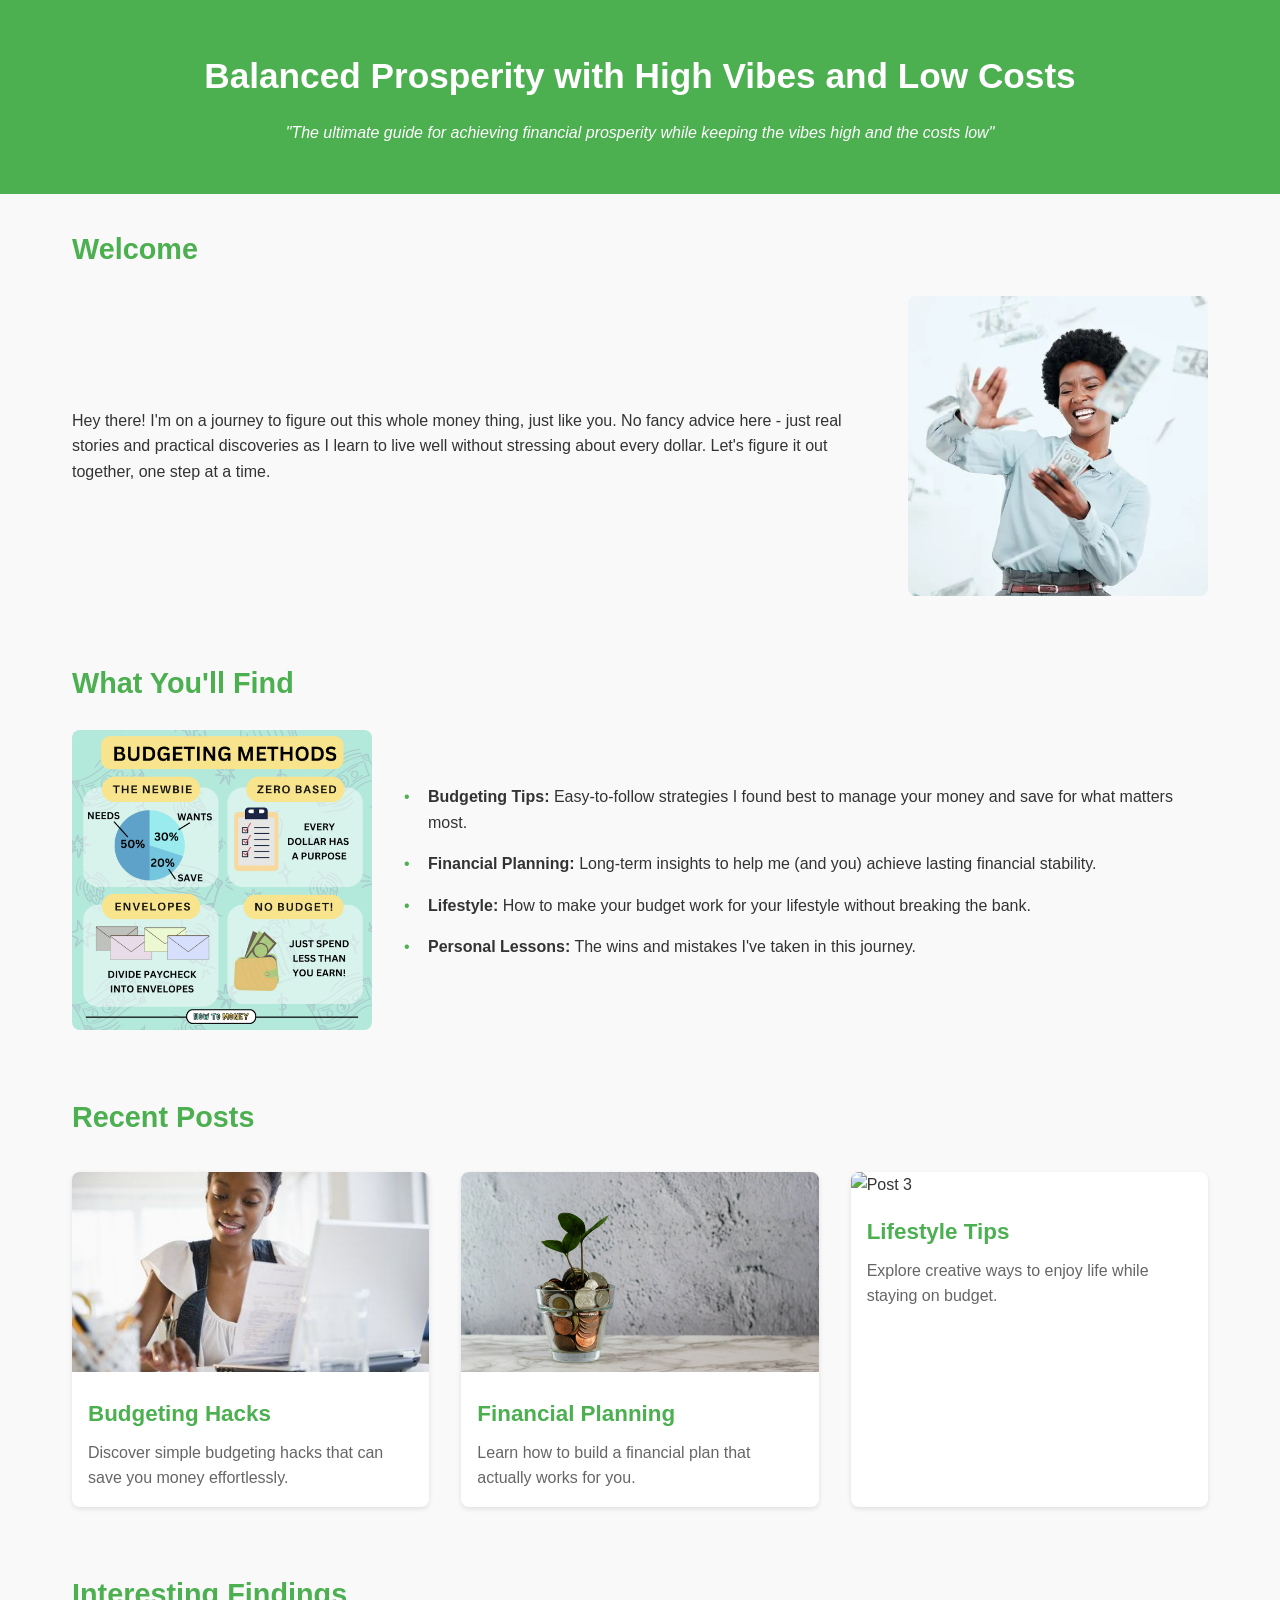
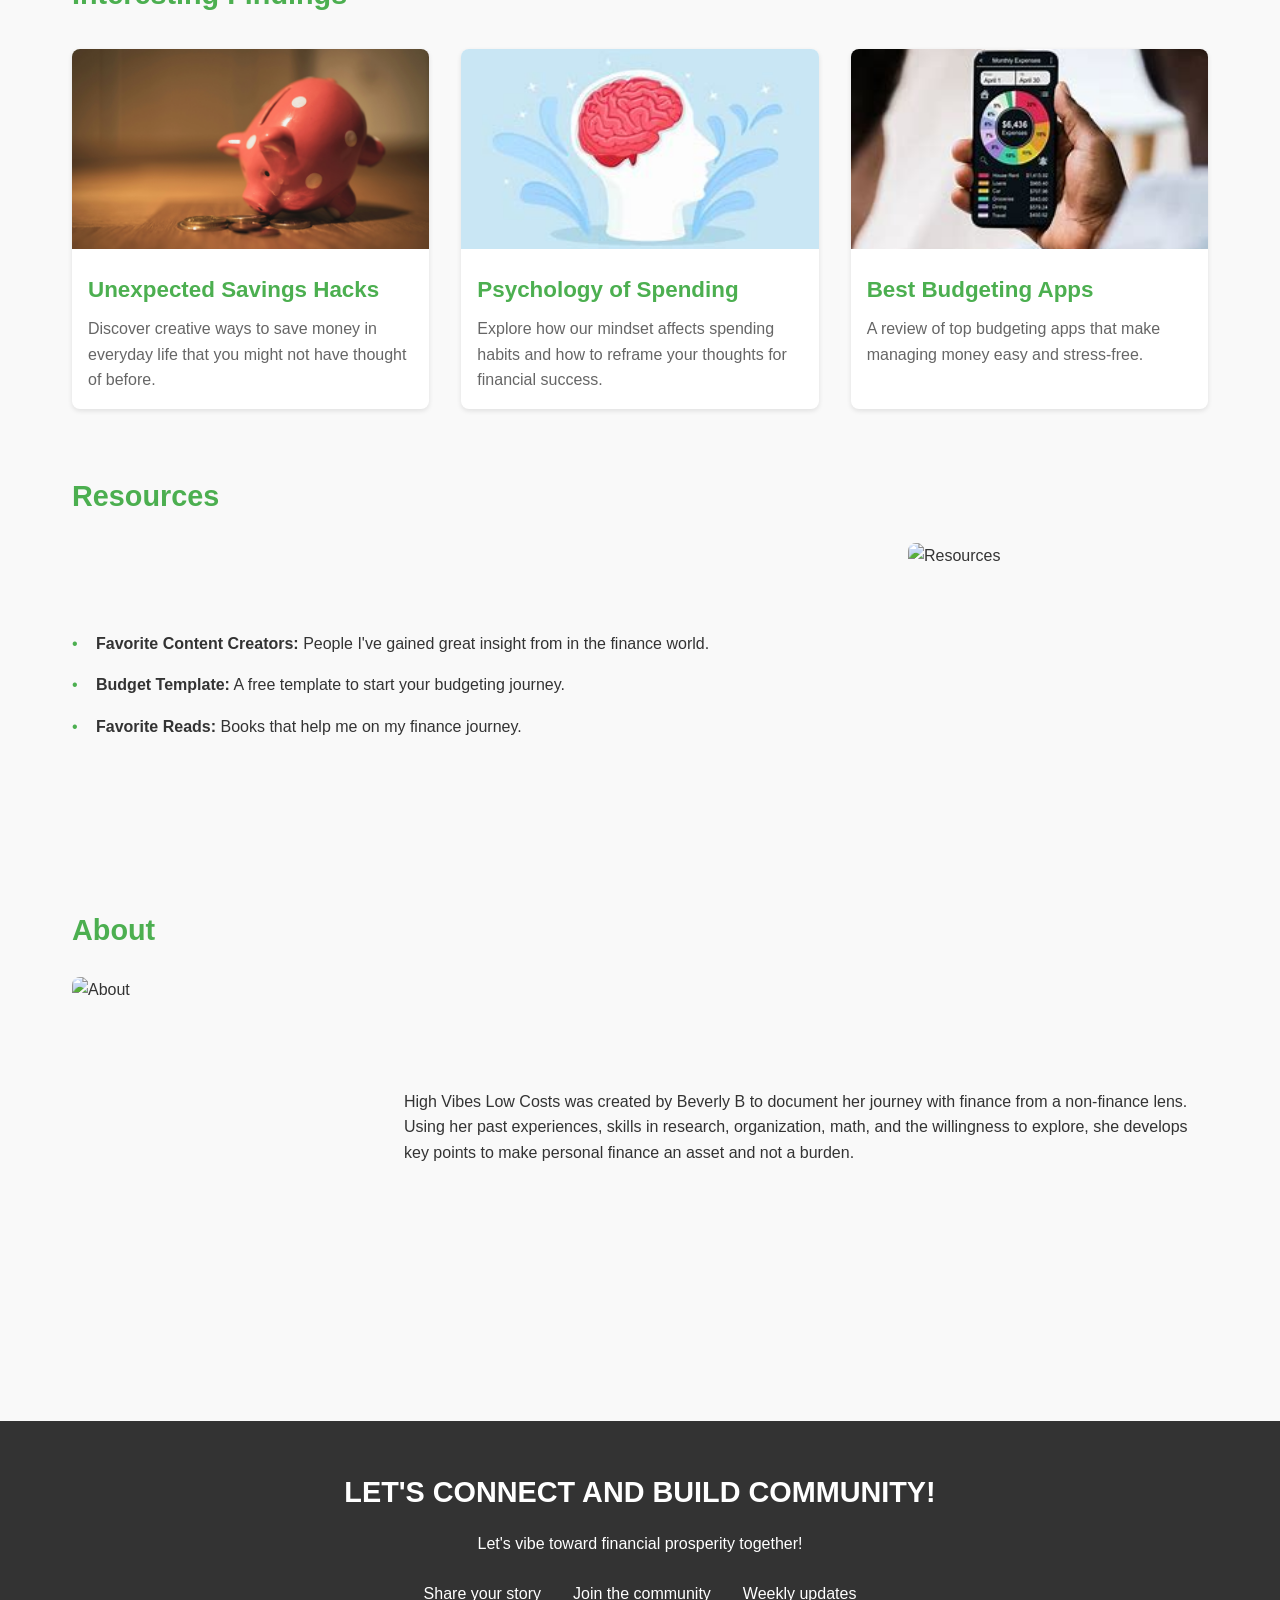
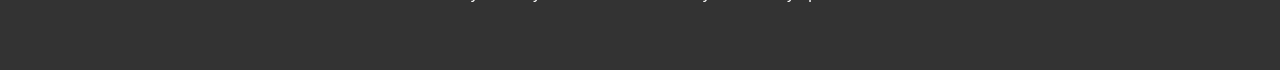
==== index.html @ ea3fe8bb "Add files via upload" ====
<!DOCTYPE html>
<html lang="en">
<head>
    <meta charset="UTF-8">
    <meta name="viewport" content="width=device-width, initial-scale=1.0">
    <title>Balanced Prosperity with High Vibes and Low Costs</title>
    <link rel="stylesheet" href="style.css">
</head>
<body>
    <header>
        <h1>Balanced Prosperity with High Vibes and Low Costs</h1>
        <p>"The ultimate guide for achieving financial prosperity while keeping the vibes high and the costs low"</p>
    </header>

    <main>
        <section id="welcome">
            <h2>Welcome</h2>
            <div class="content-with-image">
                <div class="text">
                    <p>Hey there! I'm on a journey to figure out this whole money thing, just like you. No fancy advice here - just real stories and practical discoveries as I learn to live well without stressing about every dollar. Let's figure it out together, one step at a time.</p>
                </div>
                <img src="images\Image1.webp" alt="Journey Image">
            </div>
        </section>

        <section id="features">
            <h2>What You'll Find</h2>
            <div class="content-with-image">
                <img src="images\Budgeting-types-1140x1140.png" alt="Features Overview">
                <div class="text">
                    <ul>
                        <li><strong>Budgeting Tips:</strong> Easy-to-follow strategies I found best to manage your money and save for what matters most.</li>
                        <li><strong>Financial Planning:</strong> Long-term insights to help me (and you) achieve lasting financial stability.</li>
                        <li><strong>Lifestyle:</strong> How to make your budget work for your lifestyle without breaking the bank.</li>
                        <li><strong>Personal Lessons:</strong> The wins and mistakes I've taken in this journey.</li>
                    </ul>
                </div>
            </div>
        </section>

        <section id="recent-posts">
            <h2>Recent Posts</h2>
            <div class="post-list">
                <article class="post">
                    <img src="images\30e39f82f7ed3a0b9daf925e0bb87bcb.jpg" alt="Post 1">
                    <h4>Budgeting Hacks</h4>
                    <p>Discover simple budgeting hacks that can save you money effortlessly.</p>
                </article>
                <article class="post">
                    <img src="images\micheile-henderson-f030K9IzpcM-unsplash.jpg" alt="Post 2">
                    <h4>Financial Planning</h4>
                    <p>Learn how to build a financial plan that actually works for you.</p>
                </article>
                <article class="post">
                    <img src="images\thought-catalog-SqAcgMAWIaM-unsplash.jpg" alt="Post 3">
                    <h4>Lifestyle Tips</h4>
                    <p>Explore creative ways to enjoy life while staying on budget.</p>
                </article>
            </div>
        </section>

        <section id="interesting-finds">
            <h2>Interesting Findings</h2>
            <div class="posts-container">
                <article class="post">
                    <img src="images\andre-taissin-5OUMf1Mr5pU-unsplash.jpg" alt="Interesting Find 1">
                    <h4>Unexpected Savings Hacks</h4>
                    <p>Discover creative ways to save money in everyday life that you might not have thought of before.</p>
                </article>
                <article class="post">
                    <img src="images\download.jpg" alt="Interesting Find 2">
                    <h4>Psychology of Spending</h4>
                    <p>Explore how our mindset affects spending habits and how to reframe your thoughts for financial success.</p>
                </article>
                <article class="post">
                    <img src="images\OIP.jpg" alt="Interesting Find 3">
                    <h4>Best Budgeting Apps</h4>
                    <p>A review of top budgeting apps that make managing money easy and stress-free.</p>
                </article>
            </div>
        </section>

        <section id="resources">
            <h2>Resources</h2>
            <div class="content-with-image">
                <div class="text">
                    <ul>
                        <li><strong>Favorite Content Creators:</strong> People I've gained great insight from in the finance world.</li>
                        <li><strong>Budget Template:</strong> A free template to start your budgeting journey.</li>
                        <li><strong>Favorite Reads:</strong> Books that help me on my finance journey.</li>
                    </ul>
                </div>
                <img src="images\northfolk-Ok76F6yW2iA-unsplash.jpg" alt="Resources">
            </div>
        </section>

        <section id="about">
            <h2>About</h2>
            <div class="content-with-image">
                <img src="images\0037.jpg" alt="About">
                <div class="text">
                    <p>High Vibes Low Costs was created by Beverly B to document her journey with finance from a non-finance lens. Using her past experiences, skills in research, organization, math, and the willingness to explore, she develops key points to make personal finance an asset and not a burden.</p>
                </div>
            </div>
        </section>
    </main>

    <footer>
        <h2>LET'S CONNECT AND BUILD COMMUNITY!</h2>
        <p>Let's vibe toward financial prosperity together!</p>
        <ul>
            <li>Share your story</li>
            <li>Join the community</li>
            <li>Weekly updates</li>
        </ul>
    </footer>
</body>
</html>
---- style.css ----
* {
    margin: 0;
    padding: 0;
    box-sizing: border-box;
}

body {
    font-family: Arial, sans-serif;
    line-height: 1.6;
    color: #333;
    background-color: #f9f9f9;
}

/* Header Styles */
header {
    background-color: #4CAF50;
    color: white;
    text-align: center;
    padding: 3rem 1rem;
    margin-bottom: 2rem;
}

header h1 {
    color: white;
    margin-bottom: 1rem;
    font-size: 2.2rem;
}

header p {
    font-style: italic;
    max-width: 800px;
    margin: 0 auto;
}

/* Main Content Styles */
main {
    max-width: 1200px;
    margin: 0 auto;
    padding: 0 2rem 3rem;
}

section {
    margin-bottom: 4rem;
}

h2 {
    color: #4CAF50;
    margin-bottom: 1.5rem;
    font-size: 1.8rem;
}

h4 {
    color: #4CAF50;
    margin-bottom: 1rem;
    font-size: 1.4rem;
}

.content-with-image {
    display: flex;
    gap: 2rem;
    align-items: center;
    margin-bottom: 2rem;
}

.content-with-image img {
    width: 300px;
    height: 300px;
    object-fit: cover;
    border-radius: 8px;
}

.text {
    flex: 1;
}

/* Posts Grid Styles */
.post-list, .posts-container {
    display: grid;
    grid-template-columns: repeat(auto-fit, minmax(300px, 1fr));
    gap: 2rem;
    margin: 2rem 0;
}

.post {
    background: white;
    border-radius: 8px;
    overflow: hidden;
    box-shadow: 0 2px 5px rgba(0,0,0,0.1);
    transition: transform 0.3s ease;
}

.post:hover {
    transform: translateY(-5px);
}

.post img {
    width: 100%;
    height: 200px;
    object-fit: cover;
}

.post h4 {
    padding: 1rem 1rem 0.5rem;
    margin: 0;
}

.post p {
    padding: 0 1rem 1rem;
    color: #666;
}

/* List Styles */
ul {
    list-style: none;
}

ul li {
    margin-bottom: 1rem;
    padding-left: 1.5rem;
    position: relative;
}

ul li::before {
    content: "•";
    color: #4CAF50;
    position: absolute;
    left: 0;
}

/* Footer Styles */
footer {
    background-color: #333;
    color: white;
    text-align: center;
    padding: 3rem 1rem;
    margin-top: 2rem;
}

footer h2 {
    color: white;
    margin-bottom: 1rem;
}

footer ul {
    display: flex;
    justify-content: center;
    gap: 2rem;
    margin-top: 1.5rem;
}

footer ul li {
    padding: 0;
}

footer ul li::before {
    content: none;
}

/* Responsive Design */
@media (max-width: 768px) {
    .content-with-image {
        flex-direction: column;
        text-align: center;
    }

    .content-with-image img {
        width: 100%;
        max-width: 400px;
        margin: 0 auto;
    }

    .post-list, .posts-container {
        grid-template-columns: 1fr;
    }

    .post {
        max-width: 500px;
        margin: 0 auto;
    }

    footer ul {
        flex-direction: column;
        gap: 1rem;
    }
}
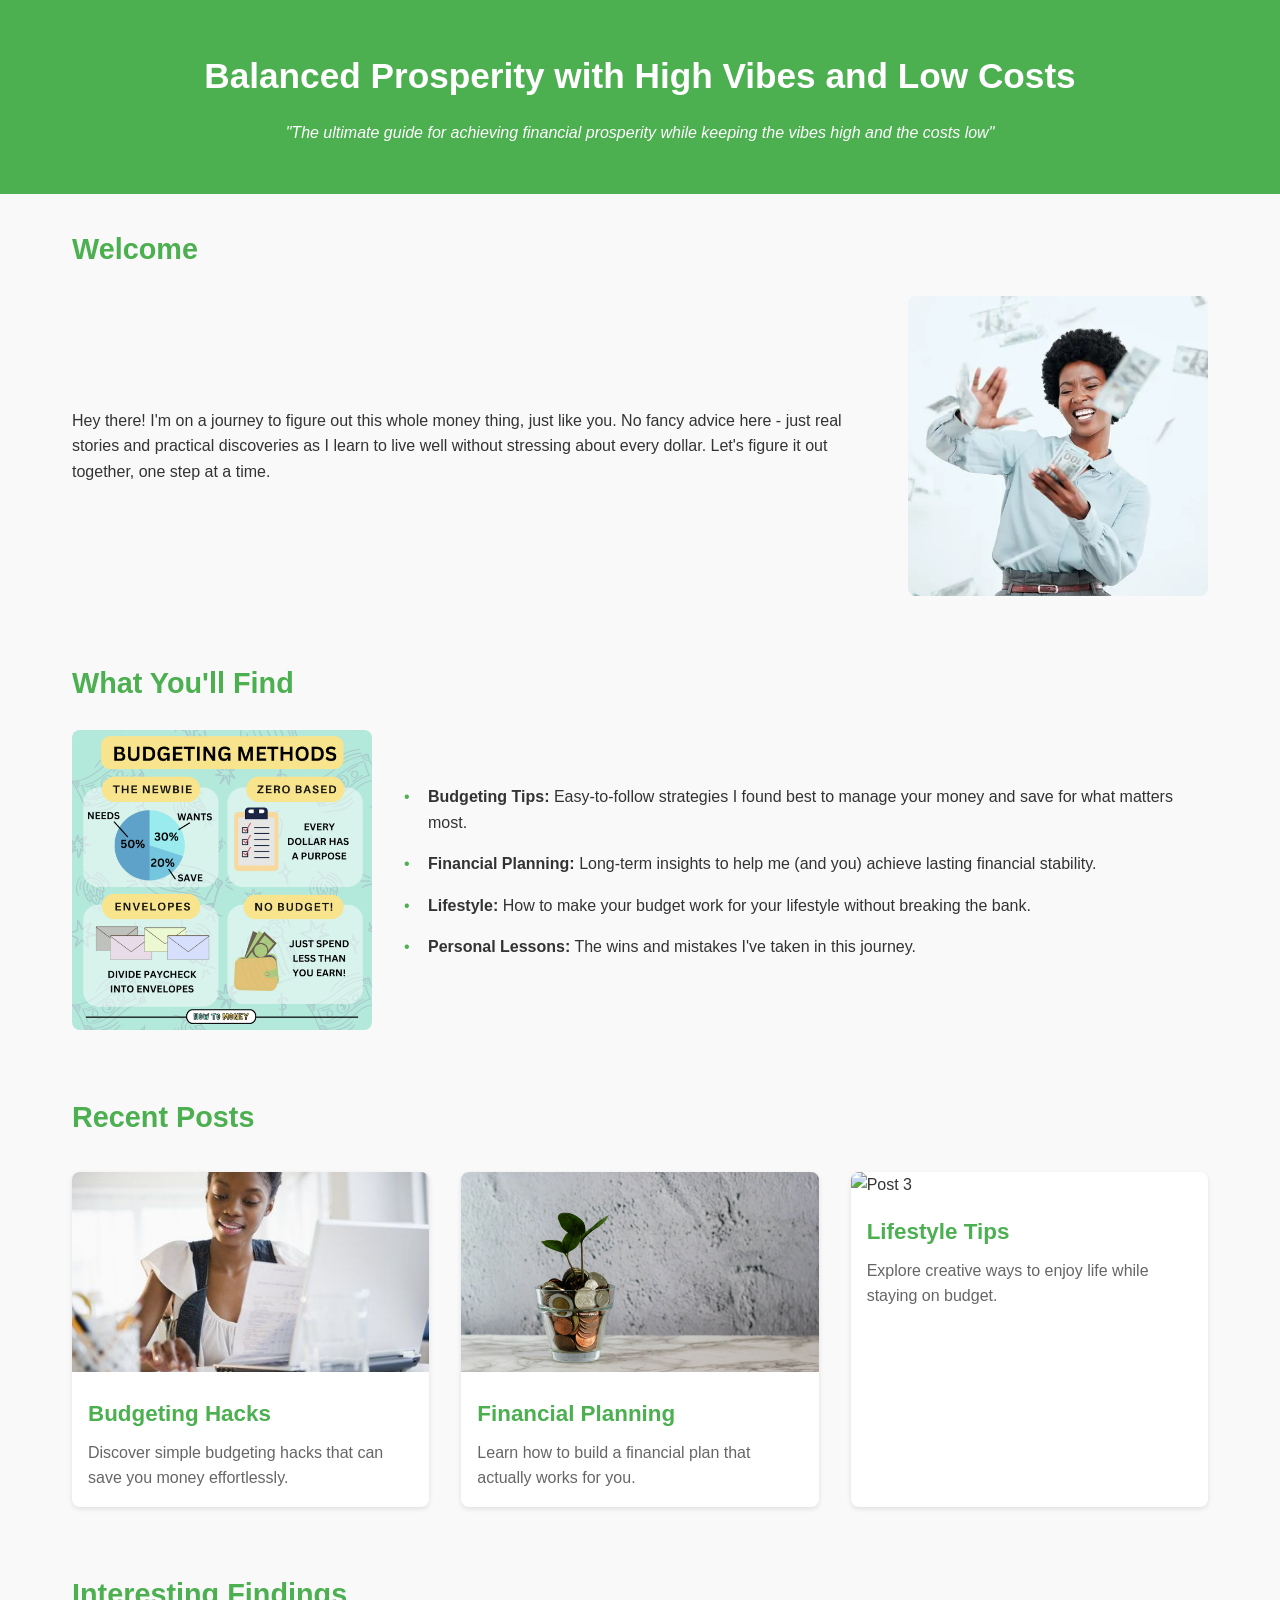
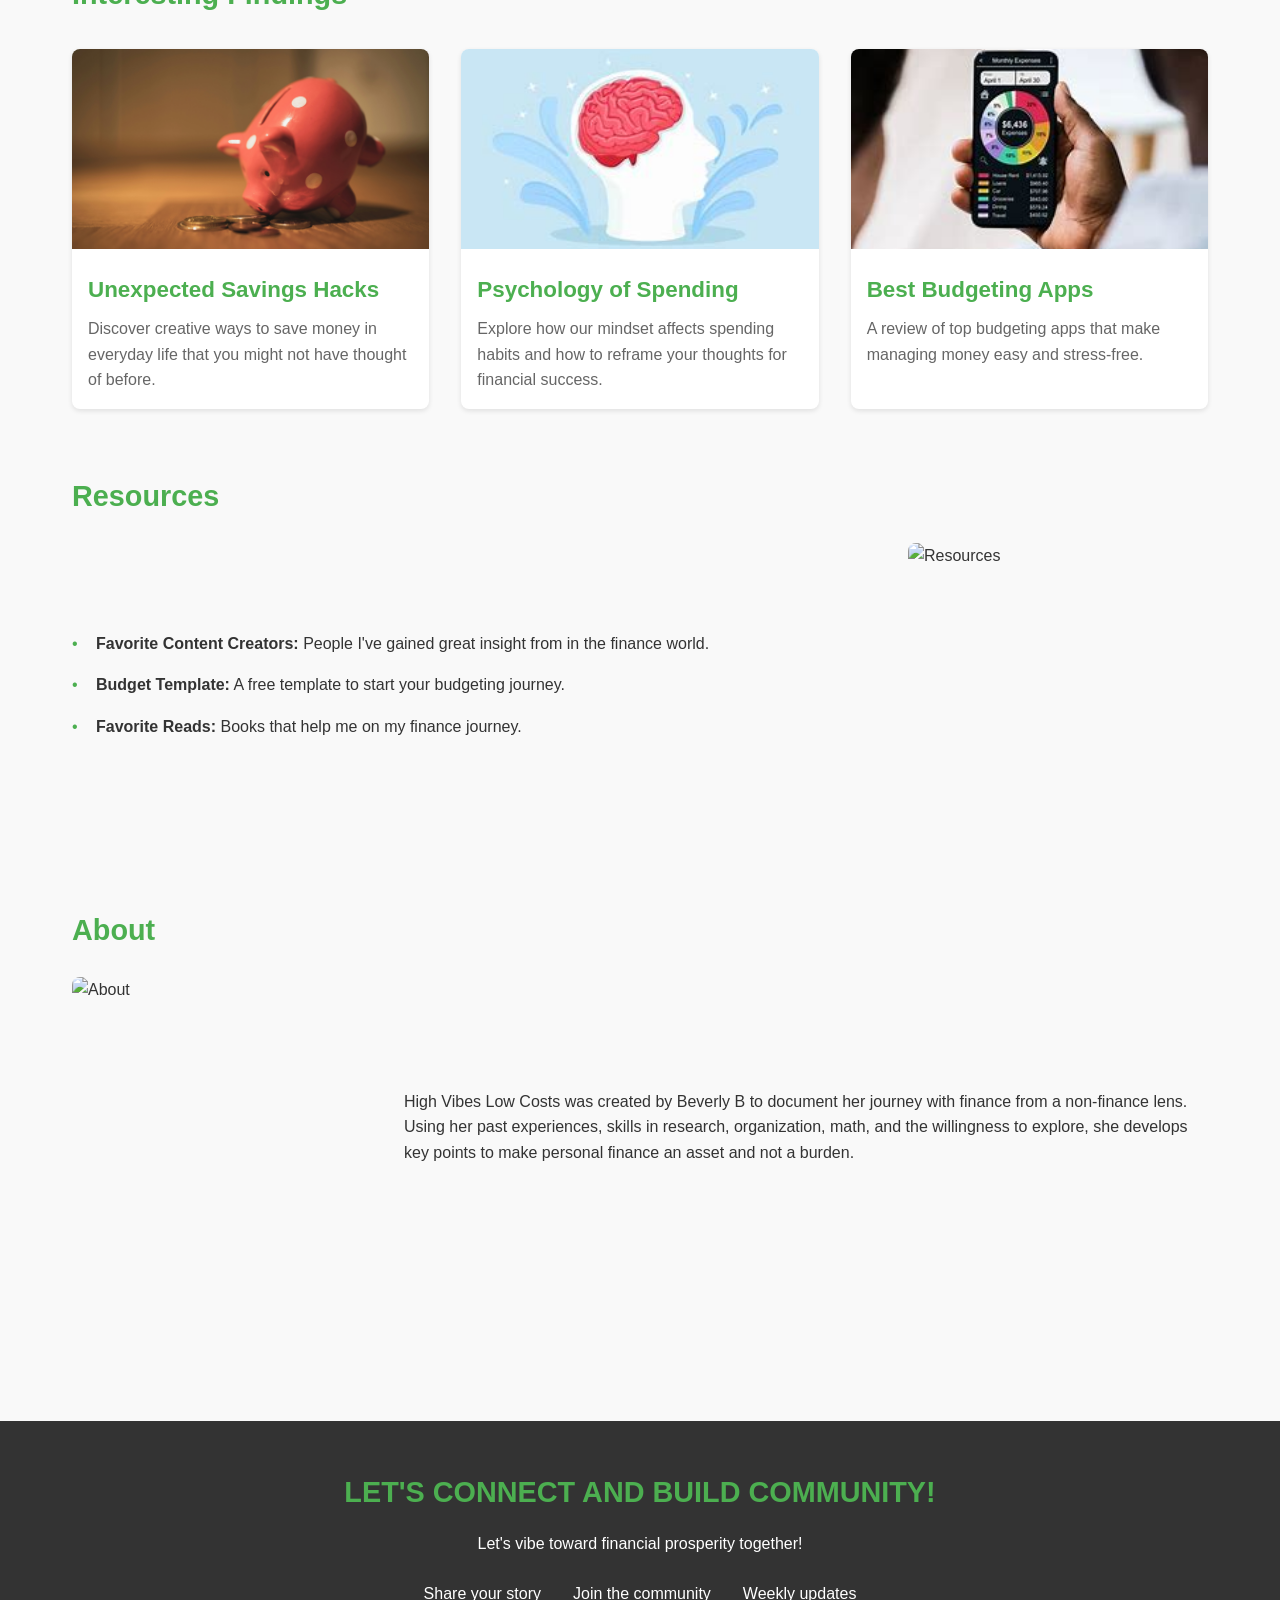
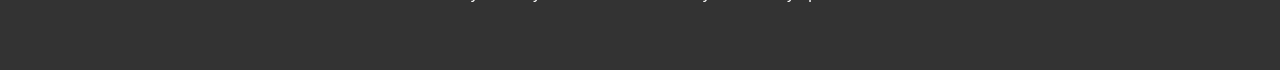
==== commit 3fc56fe4: "Update index.html" ====
--- a/index.html
+++ b/index.html
@@ -6,6 +6,15 @@
     <title>Balanced Prosperity with High Vibes and Low Costs</title>
     <link rel="stylesheet" href="style.css">
 </head>
+<!-- Google tag (gtag.js) -->
+<script async src="https://www.googletagmanager.com/gtag/js?id=G-VQLM2SPCZ0"></script>
+<script>
+  window.dataLayer = window.dataLayer || [];
+  function gtag(){dataLayer.push(arguments);}
+  gtag('js', new Date());
+
+  gtag('config', 'G-VQLM2SPCZ0');
+</script>
 <body>
     <header>
         <h1>Balanced Prosperity with High Vibes and Low Costs</h1>
@@ -115,4 +124,4 @@
         </ul>
     </footer>
 </body>
-</html>+</html>
--- a/style.css
+++ b/style.css
@@ -137,7 +137,7 @@
 }
 
 footer h2 {
-    color: white;
+    color: #4CAF50;
     margin-bottom: 1rem;
 }
 
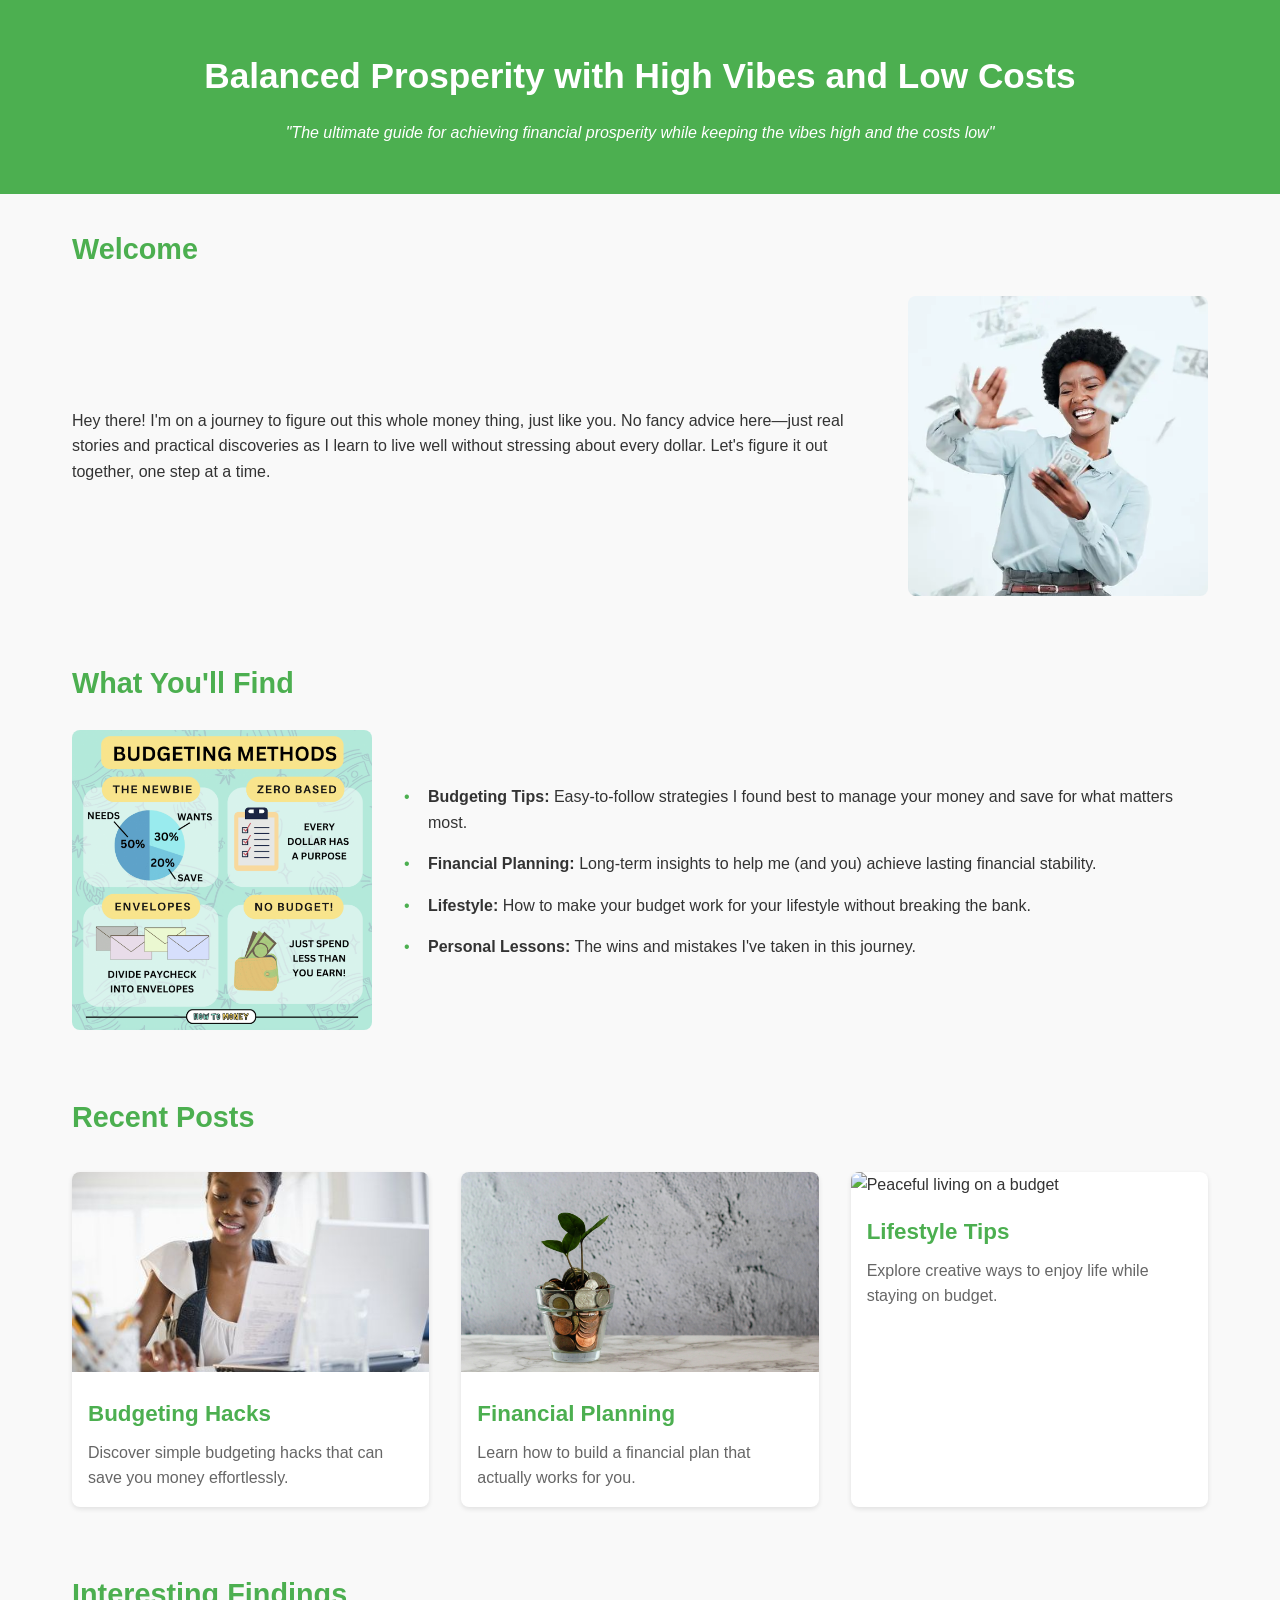
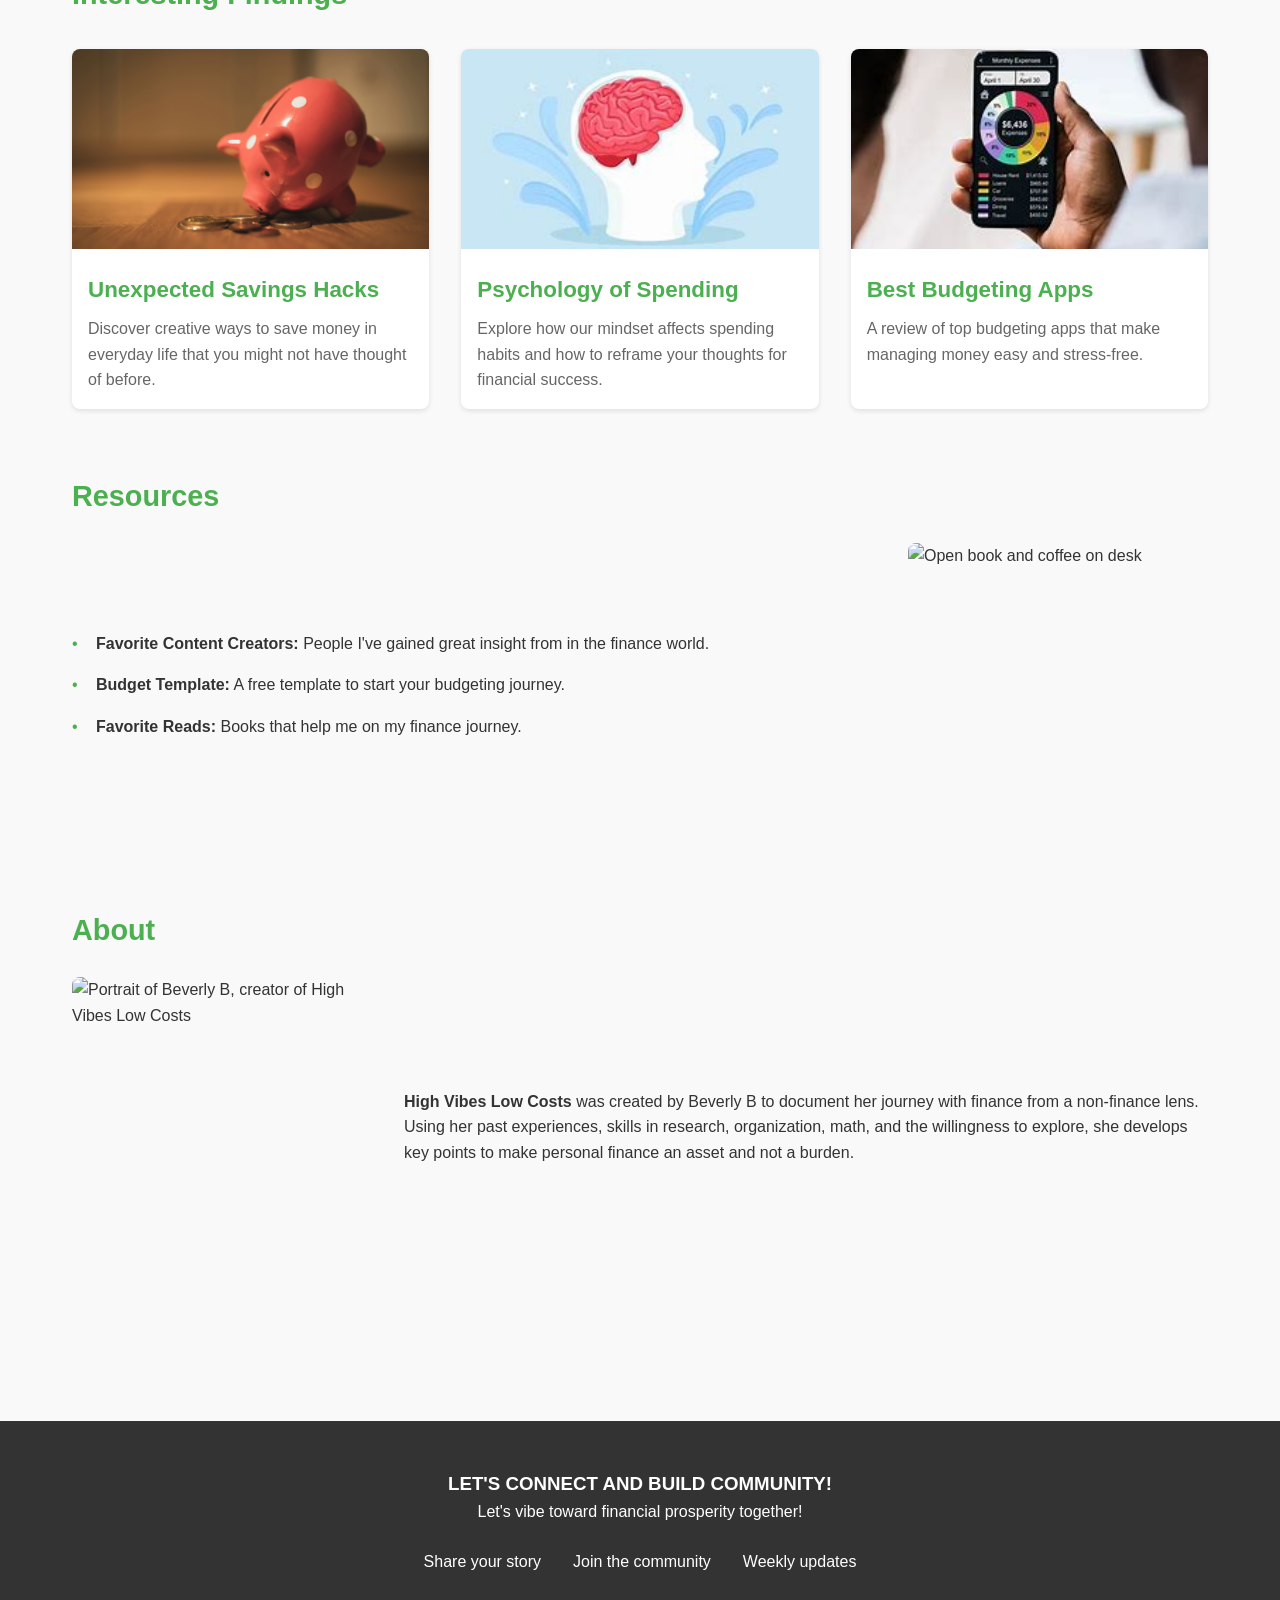
==== commit fc1bb6dd: "Update index.html" ====
--- a/index.html
+++ b/index.html
@@ -1,127 +1,129 @@
 <!DOCTYPE html>
 <html lang="en">
 <head>
-    <meta charset="UTF-8">
-    <meta name="viewport" content="width=device-width, initial-scale=1.0">
-    <title>Balanced Prosperity with High Vibes and Low Costs</title>
-    <link rel="stylesheet" href="style.css">
+  <!-- Google tag (gtag.js) -->
+  <script async src="https://www.googletagmanager.com/gtag/js?id=G-VQLM2SPCZ0"></script>
+  <script>
+    window.dataLayer = window.dataLayer || [];
+    function gtag(){dataLayer.push(arguments);}
+    gtag('js', new Date());
+    gtag('config', 'G-VQLM2SPCZ0');
+  </script>
+
+  <meta charset="UTF-8" />
+  <meta name="viewport" content="width=device-width, initial-scale=1.0" />
+  <title>Balanced Prosperity with High Vibes and Low Costs</title>
+  <link rel="stylesheet" href="style.css" />
+  <link rel="icon" href="favicon.ico" type="image/x-icon" />
 </head>
-<!-- Google tag (gtag.js) -->
-<script async src="https://www.googletagmanager.com/gtag/js?id=G-VQLM2SPCZ0"></script>
-<script>
-  window.dataLayer = window.dataLayer || [];
-  function gtag(){dataLayer.push(arguments);}
-  gtag('js', new Date());
 
-  gtag('config', 'G-VQLM2SPCZ0');
-</script>
 <body>
-    <header>
-        <h1>Balanced Prosperity with High Vibes and Low Costs</h1>
-        <p>"The ultimate guide for achieving financial prosperity while keeping the vibes high and the costs low"</p>
-    </header>
+  <header>
+    <h1>Balanced Prosperity with High Vibes and Low Costs</h1>
+    <p>"The ultimate guide for achieving financial prosperity while keeping the vibes high and the costs low"</p>
+  </header>
 
-    <main>
-        <section id="welcome">
-            <h2>Welcome</h2>
-            <div class="content-with-image">
-                <div class="text">
-                    <p>Hey there! I'm on a journey to figure out this whole money thing, just like you. No fancy advice here - just real stories and practical discoveries as I learn to live well without stressing about every dollar. Let's figure it out together, one step at a time.</p>
-                </div>
-                <img src="images\Image1.webp" alt="Journey Image">
-            </div>
-        </section>
+  <main id="main">
+    <section id="welcome">
+      <h2>Welcome</h2>
+      <div class="content-with-image">
+        <div class="text">
+          <p>Hey there! I'm on a journey to figure out this whole money thing, just like you. No fancy advice here—just real stories and practical discoveries as I learn to live well without stressing about every dollar. Let's figure it out together, one step at a time.</p>
+        </div>
+        <img src="images/Image1.webp" alt="Illustration of a financial journey" loading="lazy" />
+      </div>
+    </section>
 
-        <section id="features">
-            <h2>What You'll Find</h2>
-            <div class="content-with-image">
-                <img src="images\Budgeting-types-1140x1140.png" alt="Features Overview">
-                <div class="text">
-                    <ul>
-                        <li><strong>Budgeting Tips:</strong> Easy-to-follow strategies I found best to manage your money and save for what matters most.</li>
-                        <li><strong>Financial Planning:</strong> Long-term insights to help me (and you) achieve lasting financial stability.</li>
-                        <li><strong>Lifestyle:</strong> How to make your budget work for your lifestyle without breaking the bank.</li>
-                        <li><strong>Personal Lessons:</strong> The wins and mistakes I've taken in this journey.</li>
-                    </ul>
-                </div>
-            </div>
-        </section>
+    <section id="features">
+      <h2>What You'll Find</h2>
+      <div class="content-with-image">
+        <img src="images/Budgeting-types-1140x1140.png" alt="Overview of budgeting types" loading="lazy" />
+        <div class="text">
+          <ul>
+            <li><strong>Budgeting Tips:</strong> Easy-to-follow strategies I found best to manage your money and save for what matters most.</li>
+            <li><strong>Financial Planning:</strong> Long-term insights to help me (and you) achieve lasting financial stability.</li>
+            <li><strong>Lifestyle:</strong> How to make your budget work for your lifestyle without breaking the bank.</li>
+            <li><strong>Personal Lessons:</strong> The wins and mistakes I've taken in this journey.</li>
+          </ul>
+        </div>
+      </div>
+    </section>
 
-        <section id="recent-posts">
-            <h2>Recent Posts</h2>
-            <div class="post-list">
-                <article class="post">
-                    <img src="images\30e39f82f7ed3a0b9daf925e0bb87bcb.jpg" alt="Post 1">
-                    <h4>Budgeting Hacks</h4>
-                    <p>Discover simple budgeting hacks that can save you money effortlessly.</p>
-                </article>
-                <article class="post">
-                    <img src="images\micheile-henderson-f030K9IzpcM-unsplash.jpg" alt="Post 2">
-                    <h4>Financial Planning</h4>
-                    <p>Learn how to build a financial plan that actually works for you.</p>
-                </article>
-                <article class="post">
-                    <img src="images\thought-catalog-SqAcgMAWIaM-unsplash.jpg" alt="Post 3">
-                    <h4>Lifestyle Tips</h4>
-                    <p>Explore creative ways to enjoy life while staying on budget.</p>
-                </article>
-            </div>
-        </section>
+    <section id="recent-posts">
+      <h2>Recent Posts</h2>
+      <div class="post-list">
+        <article class="post">
+          <img src="images/30e39f82f7ed3a0b9daf925e0bb87bcb.jpg" alt="Budgeting hacks visual" loading="lazy" />
+          <h4>Budgeting Hacks</h4>
+          <p>Discover simple budgeting hacks that can save you money effortlessly.</p>
+        </article>
+        <article class="post">
+          <img src="images/micheile-henderson-f030K9IzpcM-unsplash.jpg" alt="Notebook with financial notes" loading="lazy" />
+          <h4>Financial Planning</h4>
+          <p>Learn how to build a financial plan that actually works for you.</p>
+        </article>
+        <article class="post">
+          <img src="images/thought-catalog-SqAcgMAWIaM-unsplash.jpg" alt="Peaceful living on a budget" loading="lazy" />
+          <h4>Lifestyle Tips</h4>
+          <p>Explore creative ways to enjoy life while staying on budget.</p>
+        </article>
+      </div>
+    </section>
 
-        <section id="interesting-finds">
-            <h2>Interesting Findings</h2>
-            <div class="posts-container">
-                <article class="post">
-                    <img src="images\andre-taissin-5OUMf1Mr5pU-unsplash.jpg" alt="Interesting Find 1">
-                    <h4>Unexpected Savings Hacks</h4>
-                    <p>Discover creative ways to save money in everyday life that you might not have thought of before.</p>
-                </article>
-                <article class="post">
-                    <img src="images\download.jpg" alt="Interesting Find 2">
-                    <h4>Psychology of Spending</h4>
-                    <p>Explore how our mindset affects spending habits and how to reframe your thoughts for financial success.</p>
-                </article>
-                <article class="post">
-                    <img src="images\OIP.jpg" alt="Interesting Find 3">
-                    <h4>Best Budgeting Apps</h4>
-                    <p>A review of top budgeting apps that make managing money easy and stress-free.</p>
-                </article>
-            </div>
-        </section>
+    <section id="interesting-finds">
+      <h2>Interesting Findings</h2>
+      <div class="posts-container">
+        <article class="post">
+          <img src="images/andre-taissin-5OUMf1Mr5pU-unsplash.jpg" alt="Jar of coins representing savings" loading="lazy" />
+          <h4>Unexpected Savings Hacks</h4>
+          <p>Discover creative ways to save money in everyday life that you might not have thought of before.</p>
+        </article>
+        <article class="post">
+          <img src="images/download.jpg" alt="Brain concept showing spending psychology" loading="lazy" />
+          <h4>Psychology of Spending</h4>
+          <p>Explore how our mindset affects spending habits and how to reframe your thoughts for financial success.</p>
+        </article>
+        <article class="post">
+          <img src="images/OIP.jpg" alt="Best budgeting apps collage" loading="lazy" />
+          <h4>Best Budgeting Apps</h4>
+          <p>A review of top budgeting apps that make managing money easy and stress-free.</p>
+        </article>
+      </div>
+    </section>
 
-        <section id="resources">
-            <h2>Resources</h2>
-            <div class="content-with-image">
-                <div class="text">
-                    <ul>
-                        <li><strong>Favorite Content Creators:</strong> People I've gained great insight from in the finance world.</li>
-                        <li><strong>Budget Template:</strong> A free template to start your budgeting journey.</li>
-                        <li><strong>Favorite Reads:</strong> Books that help me on my finance journey.</li>
-                    </ul>
-                </div>
-                <img src="images\northfolk-Ok76F6yW2iA-unsplash.jpg" alt="Resources">
-            </div>
-        </section>
+    <section id="resources">
+      <h2>Resources</h2>
+      <div class="content-with-image">
+        <div class="text">
+          <ul>
+            <li><strong>Favorite Content Creators:</strong> People I've gained great insight from in the finance world.</li>
+            <li><strong>Budget Template:</strong> A free template to start your budgeting journey.</li>
+            <li><strong>Favorite Reads:</strong> Books that help me on my finance journey.</li>
+          </ul>
+        </div>
+        <img src="images/northfolk-Ok76F6yW2iA-unsplash.jpg" alt="Open book and coffee on desk" loading="lazy" />
+      </div>
+    </section>
 
-        <section id="about">
-            <h2>About</h2>
-            <div class="content-with-image">
-                <img src="images\0037.jpg" alt="About">
-                <div class="text">
-                    <p>High Vibes Low Costs was created by Beverly B to document her journey with finance from a non-finance lens. Using her past experiences, skills in research, organization, math, and the willingness to explore, she develops key points to make personal finance an asset and not a burden.</p>
-                </div>
-            </div>
-        </section>
-    </main>
+    <section id="about">
+      <h2>About</h2>
+      <div class="content-with-image">
+        <img src="images/0037.jpg" alt="Portrait of Beverly B, creator of High Vibes Low Costs" loading="lazy" />
+        <div class="text">
+          <p><strong>High Vibes Low Costs</strong> was created by Beverly B to document her journey with finance from a non-finance lens. Using her past experiences, skills in research, organization, math, and the willingness to explore, she develops key points to make personal finance an asset and not a burden.</p>
+        </div>
+      </div>
+    </section>
+  </main>
 
-    <footer>
-        <h2>LET'S CONNECT AND BUILD COMMUNITY!</h2>
-        <p>Let's vibe toward financial prosperity together!</p>
-        <ul>
-            <li>Share your story</li>
-            <li>Join the community</li>
-            <li>Weekly updates</li>
-        </ul>
-    </footer>
+  <footer>
+    <h3>LET'S CONNECT AND BUILD COMMUNITY!</h3>
+    <p>Let's vibe toward financial prosperity together!</p>
+    <ul>
+      <li>Share your story</li>
+      <li>Join the community</li>
+      <li>Weekly updates</li>
+    </ul>
+  </footer>
 </body>
 </html>
